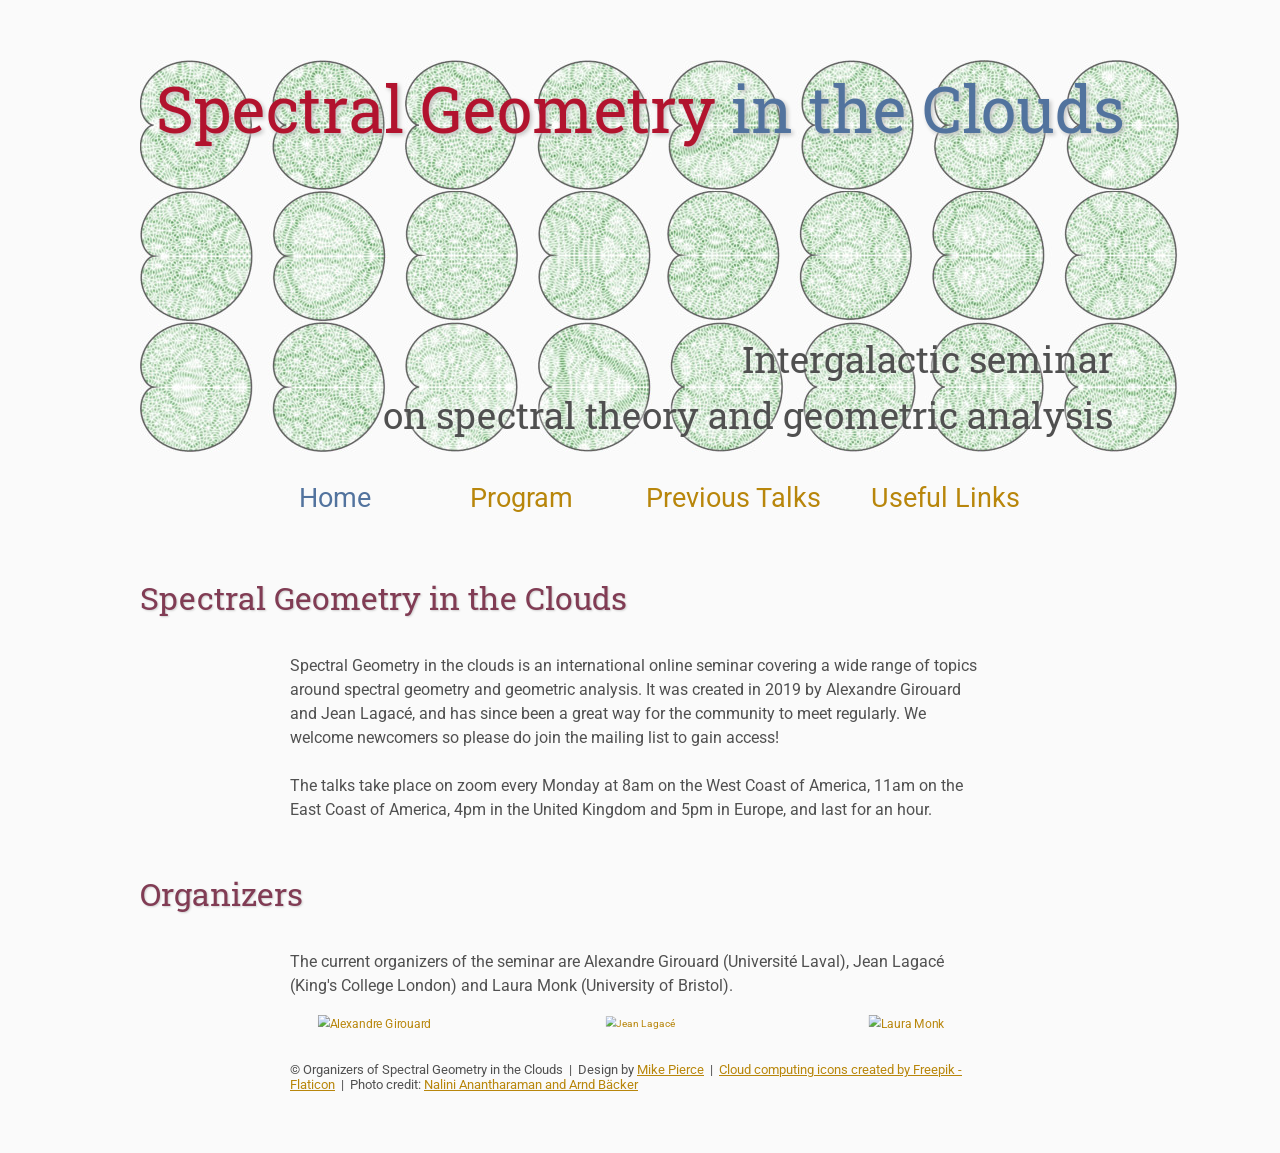
==== index.html @ 00e16f81 "Changed banner" ====
<!DOCTYPE html>
<html lang='en'>

<head>
    <base href=".">
    <link rel="shortcut icon" type="image/png" href="assets/favicon.png" />
    <link rel="stylesheet" type="text/css" media="all" href="assets/main.css" />
    <meta name="description" content="Spectral Geometry in the clouds">
    <meta name="resource-type" content="document">
    <meta name="distribution" content="global">
    <meta name="KeyWords" content="Spectral Geometry in the clouds">
    <title>Spectral Geometry in the clouds</title>
</head>

<body>

    <div class="banner">
        <img src="assets/banner.jpg" alt="Banner">
        <div class="top-left">
            <span class="title1">Spectral Geometry </span><span class="title2">in the Clouds</span>
        </div>
        <div class="bottom-right">
            Intergalactic seminar<br>on spectral theory and geometric analysis
        </div>
    </div>

    <table class="navigation">
        <tr>
            <td class="navigation">
                <a class="current" title="Home Page" href=".">Home</a>
            </td>
            <td class="navigation">
                <a title="Current Program" href="year6">Program</a>
            </td>
            <td class="navigation">
                <div class="dropdown">
                    <button class="dropbtn">Previous Talks
                        <i class="fa fa-caret-down"></i>
                    </button>
                    <div class="dropdown-content">
                        <a title="year5" href="year5">Year 2024-25</a>
                        <a title="year4" href="year4">Year 2023-24</a>
                        <a title="year3" href="year3">Year 2022-23</a>
                        <a title="year2" href="year2">Year 2021-22</a>
                        <a title="year1" href="year1">Year 2020-21</a>
                        <a title="year0" href="year0">Year 2019-20</a>
                    </div>
                </div>
            </td>
            <td class="navigation">
                <a title="Useful links" href="useful">Useful Links</a>
            </td>
        </tr>
    </table>

    <h2>Spectral Geometry in the Clouds</h2>
    <p>
        Spectral Geometry in the clouds is an international online seminar covering a wide range of topics around
        spectral
        geometry and geometric analysis. It was created in 2019 by Alexandre Girouard and Jean Lagacé, and has since
        been a great way for the community to meet regularly. We welcome newcomers so please do join the mailing list to
        gain access!
    </p>

    &nbsp

    <p>The talks take place on zoom every Monday at 8am on the West Coast of America, 
        11am on the East Coast of America, 4pm in the United Kingdom and 
        5pm in Europe, and last for an hour. </p>

    <h2>Organizers</h2>
    <p>
        The current organizers of the seminar are Alexandre Girouard (Université Laval), Jean Lagacé (King's College
        London) and Laura Monk (University of Bristol).
    </p>
    <table class="sponsors">
        <tr>
            <td class="sponsor">
                <a href="https://agirouard.mat.ulaval.ca/">
                    <img src="assets/Alexandre_Girouard.jpg" alt="Alexandre Girouard" style="scale:75%">
                </a>
            </td>
            <td class="sponsor">
                <a href="https://lagacejean.github.io/">
                    <img src="assets/Jean_Lagace.jpg" alt="Jean Lagacé"
                    style="scale:65%">
                </a>
            </td>
            <td class="sponsor">
                <a href="https://lauramonk.github.io/">
                    <img src="assets/Laura_Monk.jpg" alt="Laura Monk" style="scale: 75%">
                </a>
            </td>
        </tr>
    </table>




    <footer>
        <p>
        &copy; Organizers of Spectral Geometry in the Clouds
        &nbsp;|&nbsp; Design by <a href="https://github.com/mikepierce">Mike Pierce</a>
        &nbsp;|&nbsp;
        <a href="https://www.flaticon.com/free-icons/cloud-computing" title="cloud computing icons">Cloud computing icons created by Freepik - Flaticon</a>
               &nbsp;|&nbsp;
            Photo credit:
            <a href="https://irma.math.unistra.fr/~anantharaman/IAMP.pdf" 
            title="photo credit">
            Nalini Anantharaman and Arnd Bäcker</a>
    </p>
    </footer>

</body>

</html>
---- assets/main.css ----
/* main.css */

/* These are the colors and fonts used throughout the webpage.
 * I've listed them here so that a user may easily
 * do a search-and-replace for these to change the site theme.
 *   'Roboto',sans-serif; Font for the title text
 *   'Roboto-Slab',serif; Font for the body text 
 *   #fafafa; Background color of the site
 *   #505050; Foreground (text) color of the site
 *   #52739e; Navy, "Template" in the logo, current page in navigation, special titles in the Program
 *   #b2132e; Reddish, "Conference" in the logo, hover color for links
 *   #813c54; Heading color, titles in the Program
 *   #b8860b; Dark Goldenrod, color for links
 */

@import url('https://fonts.googleapis.com/css?family=Roboto%7CRoboto+Slab');

*{
    border:0;
    font:inherit;
    font-size:1em;
    margin:0;
    padding:0;
    vertical-align:baseline;
}

body{
    background-color: #fafafa;
    background-size: cover;
    background-attachment: fixed;
    color: #505050; 
    text-align:left;
    font-family:'Roboto',sans-serif;
    font-size:1em;
    line-height:1.5em;
    margin: 60px auto;
    width: 1000px;
}

a{color: #b8860b; text-decoration:none;}
a.current{color: #52739e;}
a.current:hover{color: #e82945;}
a.affiliation{color:#505050; font-size: 0.8em;}
a.gemlink{padding: 4px 12px 4px 4px; width: 90%; vertical-align:top; font-size:1em; color: #52739e; height:32px; font-family:'Roboto Slab',serif; text-shadow: 1px 1px 2px #d0d0d0; line-height: 1.5em;}
a:hover{color: #b2132e;}
a:active{color: #e82945;}
h1,h2,h3,h4{clear:left; color: #813c54; margin:1.5em 0em 1em 0em; font-family:'Roboto Slab',serif; text-shadow: 1px 1px 2px #d0d0d0;}
h1{font-size:3em;}
h2{font-size:2em; line-height: 1.5;}
h3{font-size:1.7em;}
h4{font-size:1.5em;}
p{list-style:none; margin:0px auto 0px auto; padding:0px; width:70%; text-align:left;}
li a, p a {text-decoration:underline; text-decoration-color:#b8860b;}
ul{list-style-type:circle; margin:0px auto 0px auto; padding:0px; width:800px; text-align:left;}
ul li{list-style-type:circle; margin:0px auto 0px auto; padding:0px; text-align:left;}
i,em{font-style:italic;}
b,strong{font-weight:bold;}
sup{
    vertical-align: super;
    font-size: 0.8em;
    line-height: 0;
}
sub{
    vertical-align: sub;
    font-size: 0.8em;
    line-height: 0;
}
table{
    width: 1000px;
    margin: 12px auto 24px auto;
    float: center;
    /* UNCOMMENT THIS FOR DEBUGGING THE ALIGNMENT */
    /*border: 1px solid black;*/
}
th,td{
    text-align: left;
    /* UNCOMMENT THIS FOR DEBUGGING THE ALIGNMENT */
    /*border: 1px solid black;*/
}

/* Website Banner */
.banner {position: relative; font-family:'Roboto Slab',serif;}
.top-left {font-size:4em; color: #505050; text-align: center; width: 1000px; height: 67px; position: absolute; padding: 36px 0 0 0; top: 0px;}
.bottom-right {font-size:2.33em; color: #505050; line-height: 1.5em; width: auto; height: 100px; padding: 0px 27px 27px 0px; text-align: right; position: absolute; bottom: 0px; right: 0px; text-shadow: 0px 0px 6px #fafafa;}

/* Title */
.title1{color: #b2132e; text-shadow: 2px 2px 4px #c0c0c0;} 
.title2{color: #52739e; text-shadow: 2px 2px 4px #c0c0c0;}

/* Navigation Links (Home, Registration, etc) */
table.navigation{width:800px;}
td.navigation{font-size:1.67em; white-space:nowrap; width:20%; text-align:center; vertical-align:middle; padding:0px 0px 0px 0px;}

/* Sponsor Images */
table.sponsors{width:800px;}
td.sponsor{white-space:nowrap; width:33%; text-align:center; vertical-align:middle; padding:0px 0px 0px 0px;}
td.sponsor img{width: 100%}

/* The Table on the Program Page */
td.date{white-space:nowrap; width:180px; text-align:center; vertical-align:top; font-size: 1.3em; padding:4px 16px 0px 0px;}
td.dateconf{white-space:nowrap; width:180px; text-align:center; vertical-align:middle; font-size: 1.3em; padding:4px 16px 0px 0px;font-weight: bold;}
td.title{padding: 4px 12px 4px 4px; width: 90%; vertical-align:top; font-size:1.5em; color: #52739e; height:32px; font-family:'Roboto Slab',serif; text-shadow: 1px 1px 2px #d0d0d0; line-height: 1.5em;}
td.speaker{padding: 4px 12px 4px 4px; width: 90%; vertical-align:top; font-size:1.5em; color: #813c54; height:32px; font-family:'Roboto Slab',serif; text-shadow: 1px 1px 2px #d0d0d0;}
td.abstract{padding: 4px 12px 12px 4px; font-size:1em; max-height:999999px}
td.conf{padding: 4px 12px 4px 4px; line-height:1.5em; width: 90%; vertical-align:top; font-size:1.8em; color: #b8860b; height:32px; font-family:'Roboto Slab',serif; text-shadow: 1px 1px 2px #d0d0d0;}
td.time{white-space:nowrap; width:180px; text-align:center; vertical-align:top; font-size: 0.9em; padding:4px 16px 0px 0px;}

/* Registration and Directions iframes and Images */
iframe.registration{display:block; margin:1em auto 2em auto; width:700px; height:1400px; border:none;}
iframe.directions{display:block; margin:1em auto 2em auto; width:800px; height:400px; border:none;}
img.center{display:block; width:67%; margin:1em auto 2em auto;}

/* Hacky way of making the site mobile-friendly 
@media only screen and (max-width: 1100px) {
    h2{font-size:3.00em;}
    p{font-size:1.5em; line-height:1.5em;}
    th,td,tr{font-size:1.5em; line-height:1.5em;}
    td.date{font-size:1em; padding-top:0.5em;}
    td.navigation{font-size:1.5em; padding:0px 20px 0px 20px;}
    table.footer{font-size:0.33em;}
}*/

/* Navigation bar dropdown */

.dropdown {
  overflow: hidden;
}

.dropdown .dropbtn {
  font-size: 1em;  
  border: none;
  outline: none;
  color: #b8860b;
  padding: 14px 16px;
  background-color: inherit;
  font-family: inherit;
  margin: 0;
}

.dropdown-content {
  display: none;
  position: absolute;
  background-color: #f9f9f9;
  min-width: 230px;
  box-shadow: 0px 8px 16px 0px rgba(0,0,0,0.2);
  z-index: 1;
}

.dropdown-content a {
  color: #b8860b;
  padding: 12px 16px;
  text-decoration: none;
  display: block;
}

.dropdown-content a:hover {
  background-color: #ddd;
  color: #b2132e;
}

.dropdown:hover .dropdown-content {
  display: block;
}

/*Abstract toggles*/

details > summary {
  padding: 4px;
  width: 200px;
  border: none;
  cursor: pointer;
}

details > p {
  background-color: #eeeeee;
  padding: 4px;
  margin: 0;
  box-shadow: 1px 1px 2px #bbbbbb;
}

/*Footer*/
footer{
    bottom: 0;
    width: 100%;
}

footer > p {
  font-size: 0.8em;
  line-height: 1.2em;
}

.footer {
    background: #fafafa;
    height: 10px;
    margin: auto;
    padding:10px;
    color:#505050;
}
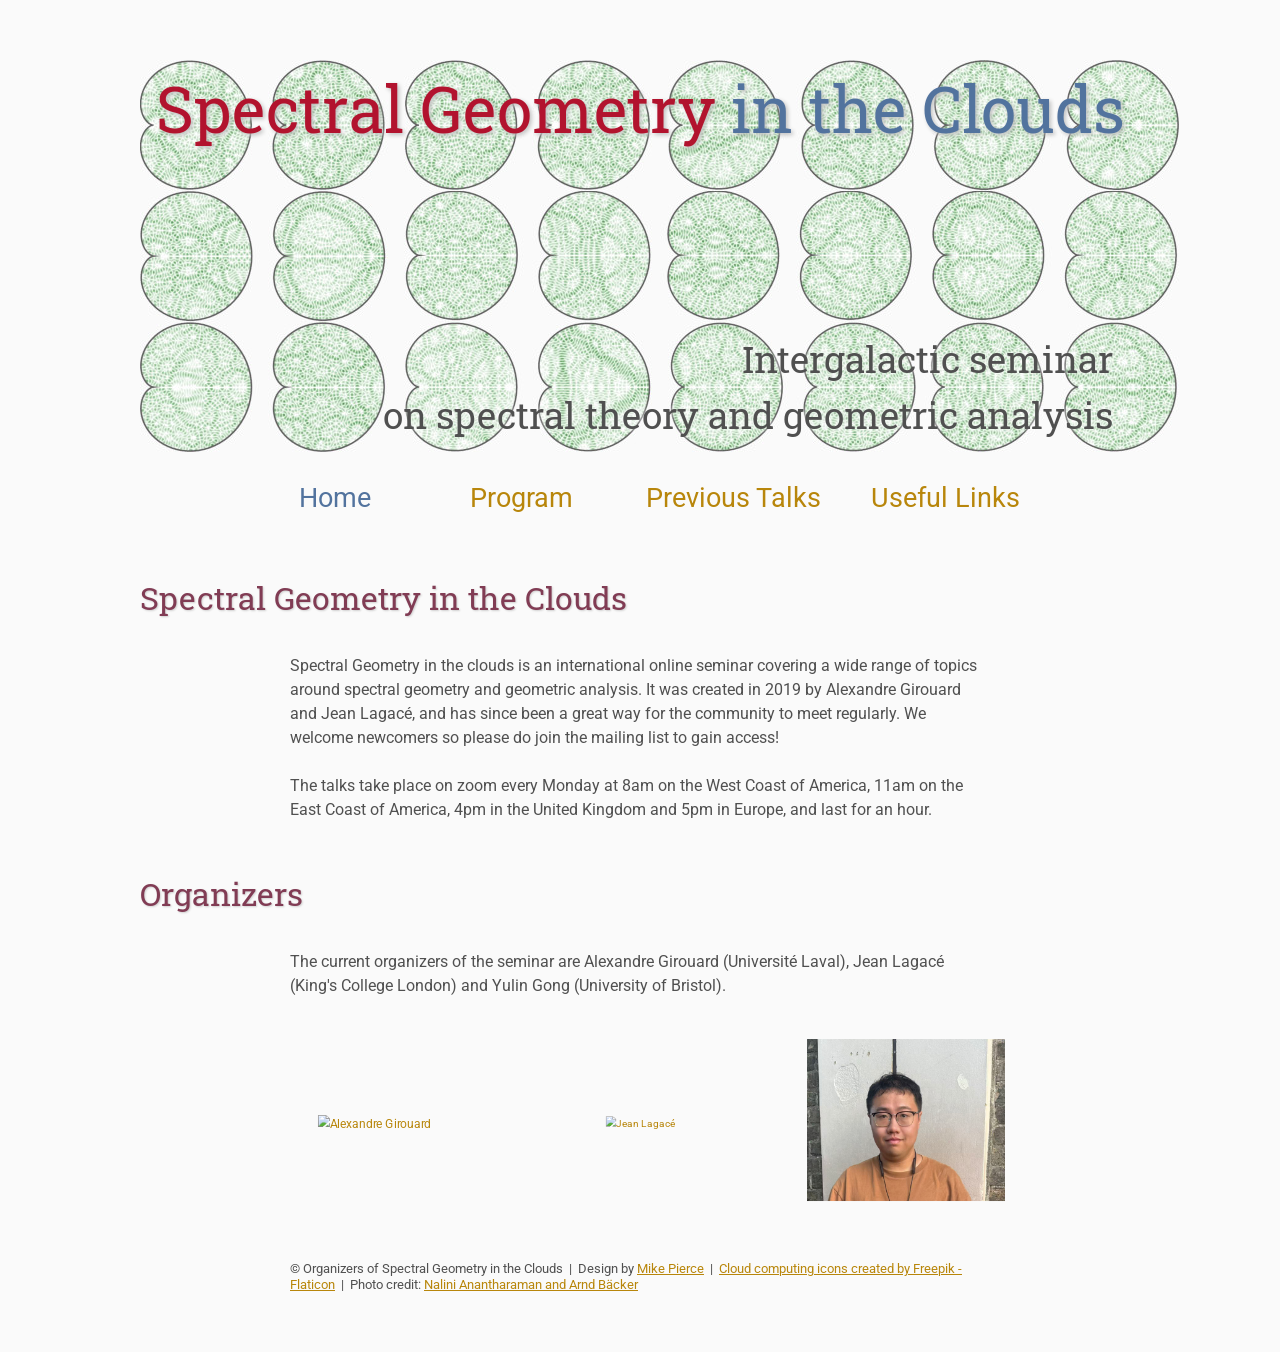
==== commit d975601f: "Changed Laura for Yulin" ====
--- a/index.html
+++ b/index.html
@@ -20,7 +20,7 @@
             <span class="title1">Spectral Geometry </span><span class="title2">in the Clouds</span>
         </div>
         <div class="bottom-right">
-            Intergalactic seminar<br>on spectral theory and geometric analysis
+            Intergalactic seminar<br>on spectral theory and geometric analysis 
         </div>
     </div>
 
@@ -30,7 +30,7 @@
                 <a class="current" title="Home Page" href=".">Home</a>
             </td>
             <td class="navigation">
-                <a title="Current Program" href="year6">Program</a>
+                <a title="Current Program" href="current">Program</a>
             </td>
             <td class="navigation">
                 <div class="dropdown">
@@ -38,6 +38,7 @@
                         <i class="fa fa-caret-down"></i>
                     </button>
                     <div class="dropdown-content">
+                        <a title="year6" href="year6">Year 2025-26</a>
                         <a title="year5" href="year5">Year 2024-25</a>
                         <a title="year4" href="year4">Year 2023-24</a>
                         <a title="year3" href="year3">Year 2022-23</a>
@@ -71,7 +72,7 @@
     <h2>Organizers</h2>
     <p>
         The current organizers of the seminar are Alexandre Girouard (Université Laval), Jean Lagacé (King's College
-        London) and Laura Monk (University of Bristol).
+        London) and Yulin Gong (University of Bristol).
     </p>
     <table class="sponsors">
         <tr>
@@ -87,8 +88,8 @@
                 </a>
             </td>
             <td class="sponsor">
-                <a href="https://lauramonk.github.io/">
-                    <img src="assets/Laura_Monk.jpg" alt="Laura Monk" style="scale: 75%">
+                <a href="https://sites.google.com/view/yulingong">
+                    <img src="assets/Yulin.jpg" alt="Yulin Gong" style="scale: 75%">
                 </a>
             </td>
         </tr>
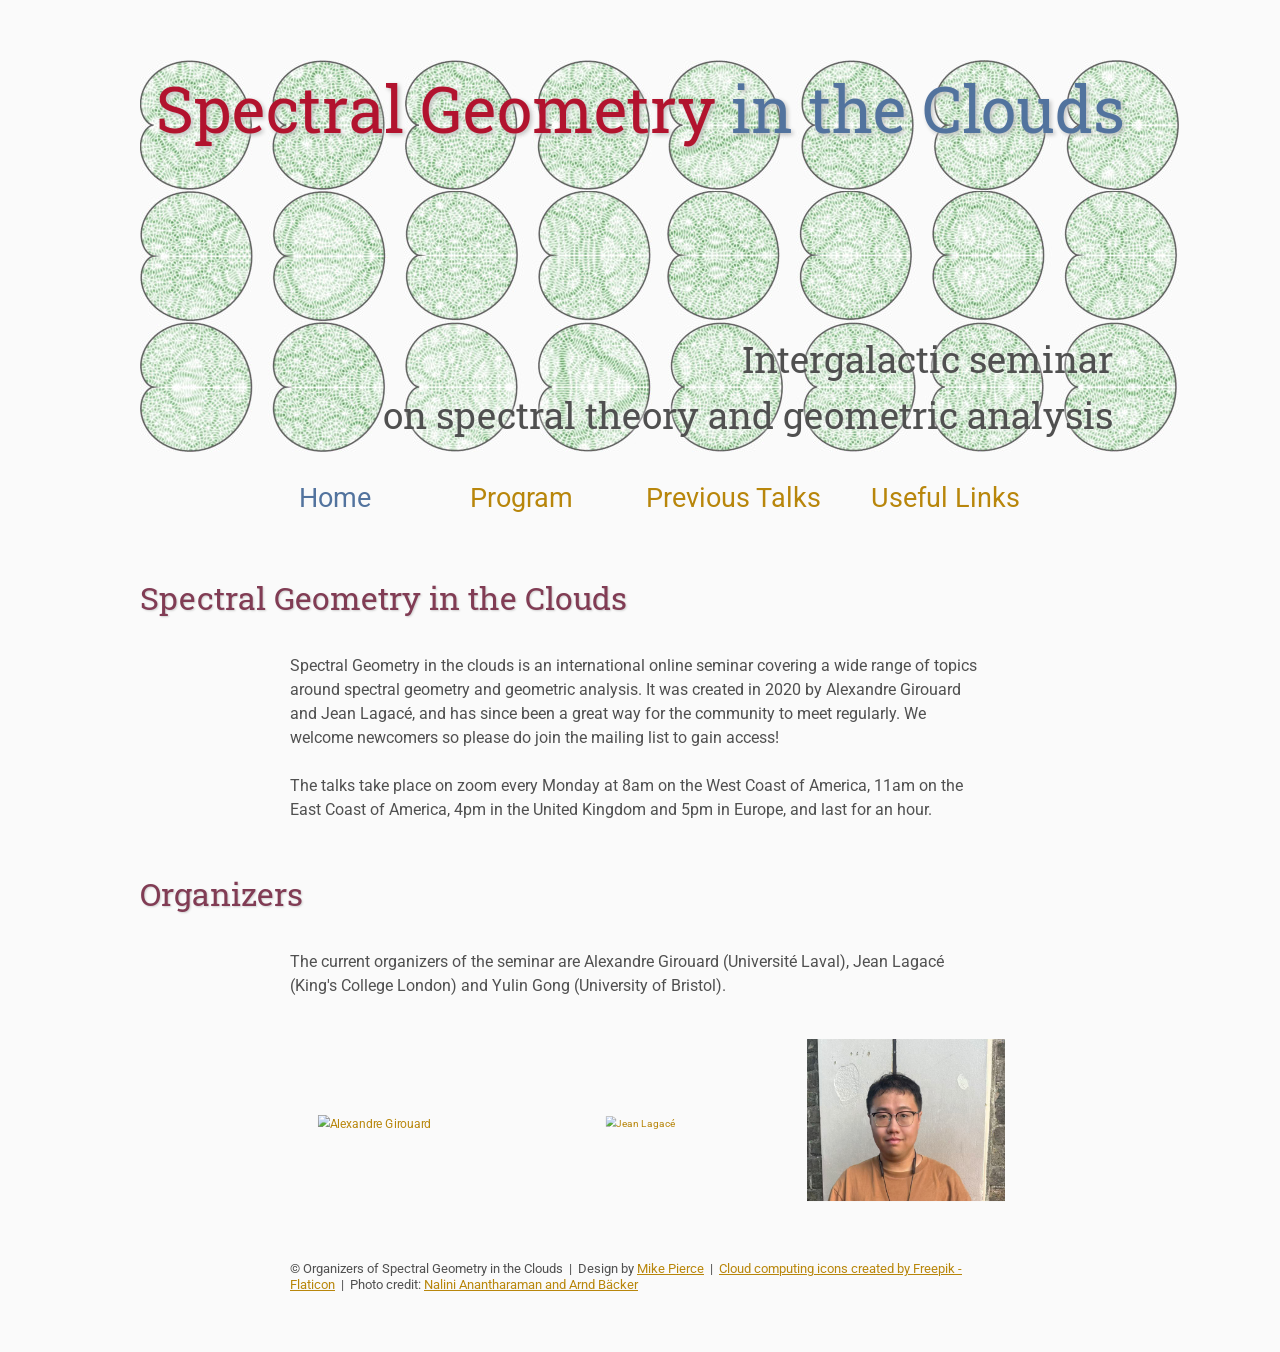
==== commit 7504c9a7: "Update index.html 2019 to 2020 for creation year" ====
--- a/index.html
+++ b/index.html
@@ -58,7 +58,7 @@
     <p>
         Spectral Geometry in the clouds is an international online seminar covering a wide range of topics around
         spectral
-        geometry and geometric analysis. It was created in 2019 by Alexandre Girouard and Jean Lagacé, and has since
+        geometry and geometric analysis. It was created in 2020 by Alexandre Girouard and Jean Lagacé, and has since
         been a great way for the community to meet regularly. We welcome newcomers so please do join the mailing list to
         gain access!
     </p>
